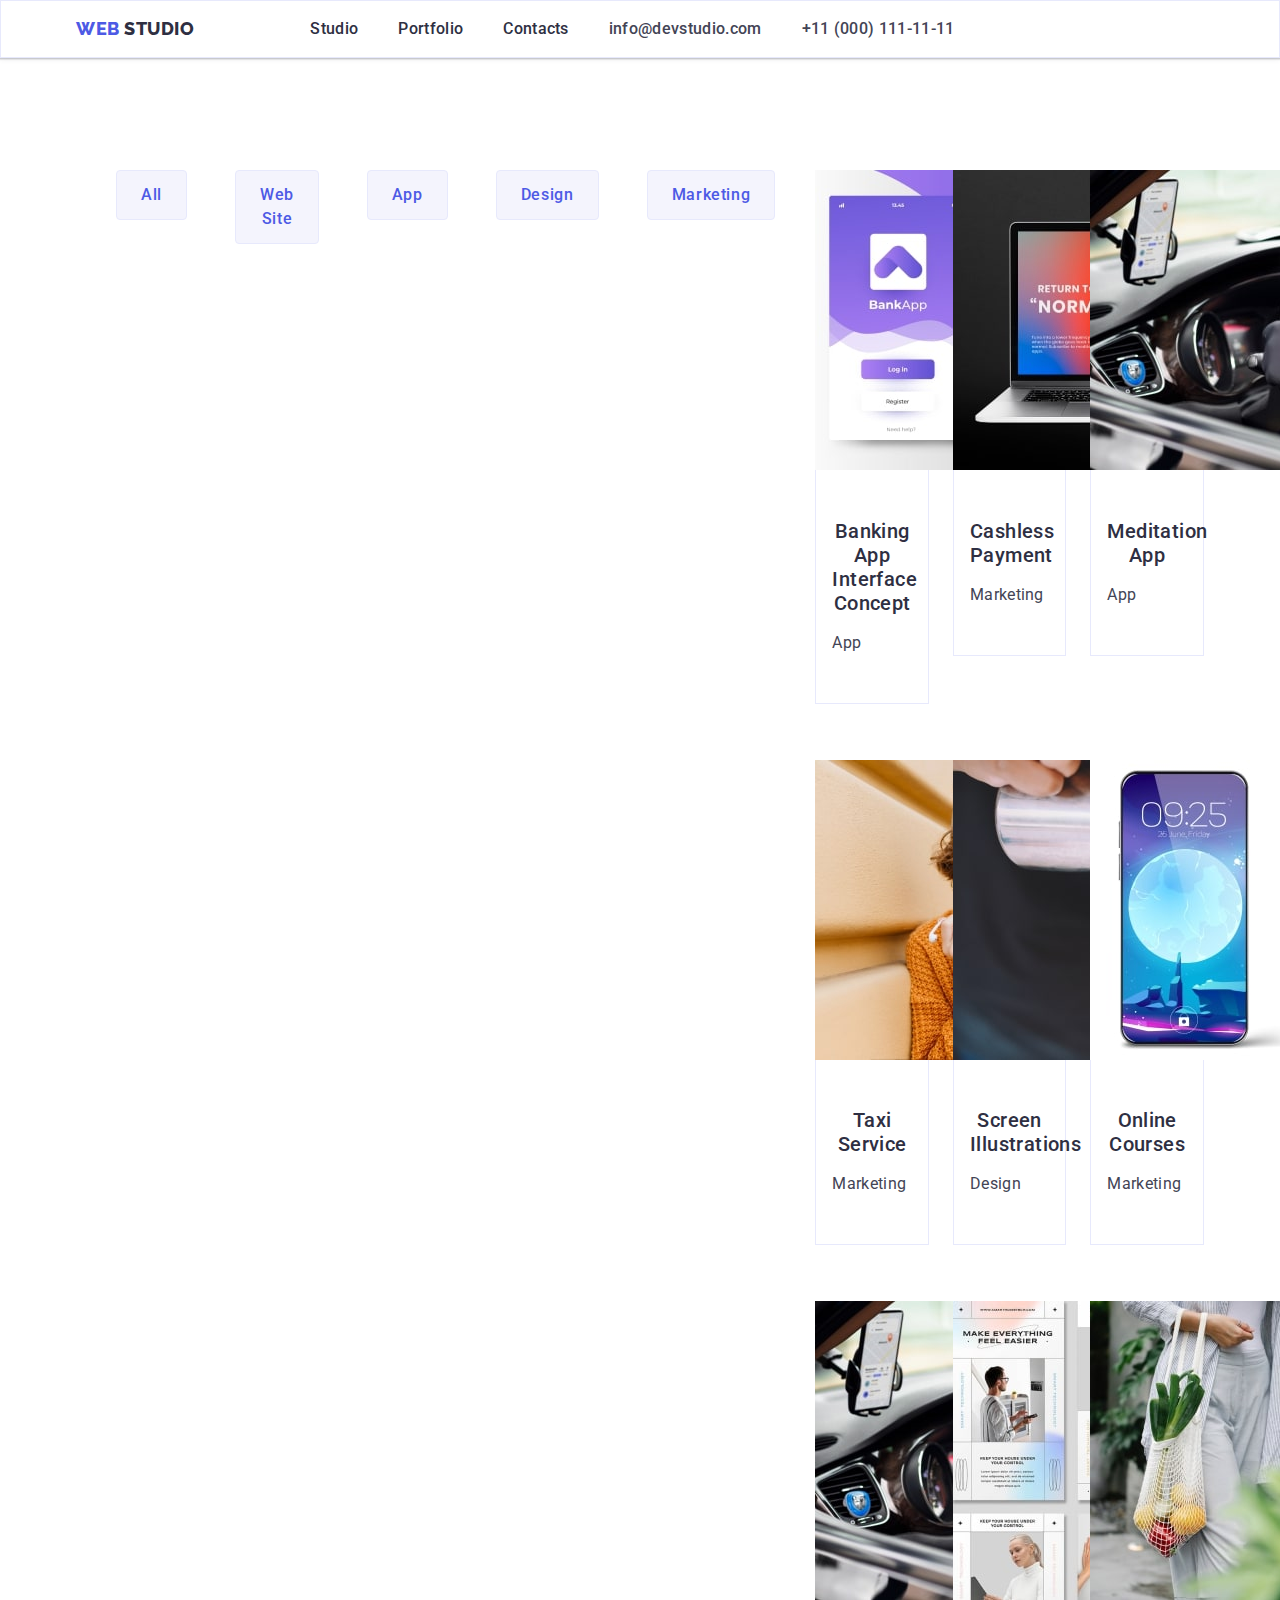
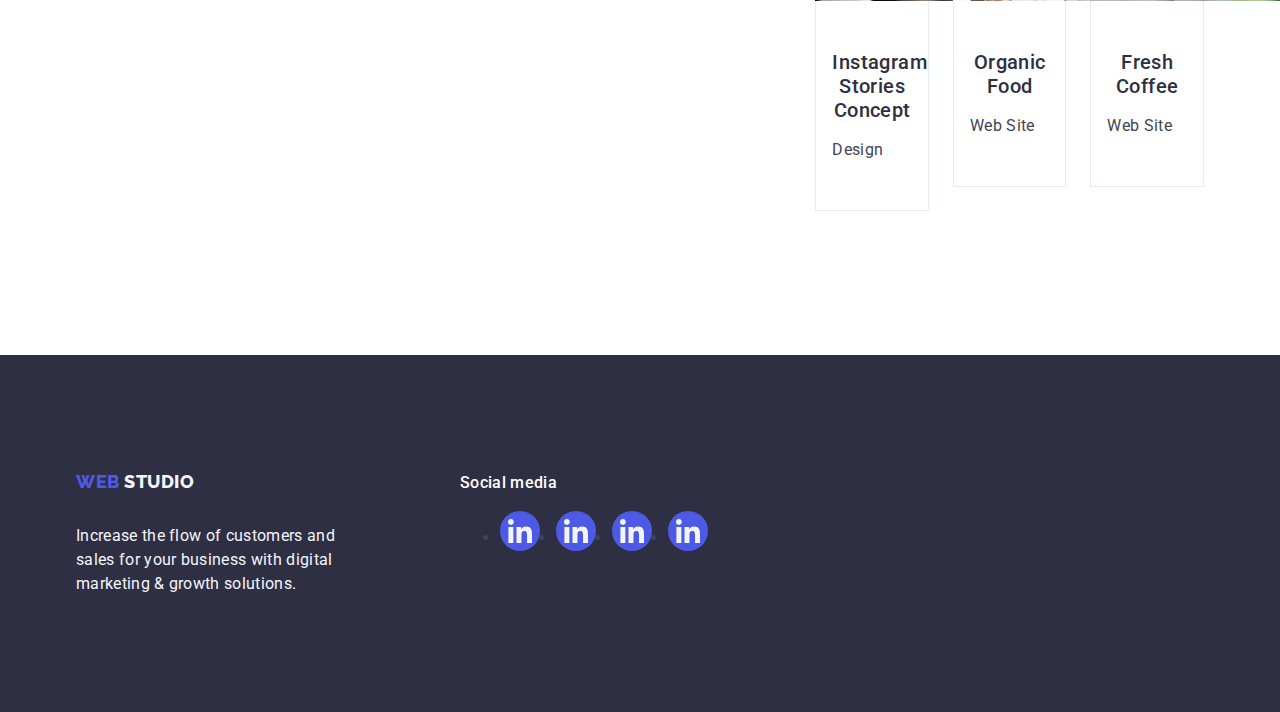
==== portfolio.html @ 8e08bfee "update" ====
<!DOCTYPE html>
<html lang="en">
<head>
    <meta charset="UTF-8">
    <meta name="viewport" content="width=device-width, initial-scale=1.0">

    <link rel="preconnect" href="https://fonts.googleapis.com">
    <link rel="preconnect" href="https://fonts.gstatic.com" crossorigin>
    <link href="https://fonts.googleapis.com/css2?family=Raleway:ital,wght@0,100..900;1,100..900&family=Roboto:ital,wght@0,100;0,300;0,400;0,500;0,700;0,900;1,100;1,300;1,400;1,500;1,700;1,900&display=swap" rel="stylesheet">
    <link
      rel="stylesheet"
      href="https://cdnjs.cloudflare.com/ajax/libs/modern-normalize/2.0.0/modern-normalize.min.css"
    />
    <link rel="stylesheet" href="./css/styles.css">
    <title>Document</title>
</head>
<body>
    <header class="header-styles">
        <div class="container">
            <nav class="nav-container">
                <a href="./index.html" class="nav-logo link logo">
                    Web
                    <span class="span-style">
                        Studio
                    </span>
                </a>
                <ul class="list nav-list">
                    <li class="nav-link-one link">
                        <a href="./index.html" class="link link-one">Studio</a>
                    </li>
                    <li class="nav-link-one link">
                        <a href="./portfolio.html" class="link link-one">Portfolio</a>
                    </li>
                    <li class="nav-link-one link">
                        <a href="" class="link link-one">Contacts</a>
                    </li>
                </ul>
            </nav>
            <address class="address">
                <ul class="list address-list">
                    <li class="nav-link-one link">
                        <a href="mailto:info@devstudio.com" class="link link-add">info@devstudio.com</a>
                    </li>
                    <li class="nav-link-one link">
                        <a href="tel:+110001111111" class="link link-add">+11 (000) 111-11-11</a>
                    </li>
                </ul>
            </address>
        </div>
    </header>
    <main>
        <section class="section-portfolio">
            <div class="container">
                <h1 hidden class="visually-hidden">Effective Solutions for Your Business</h1>
                <ul class="list section-portfolio-list">
                    <li>
                       <button type="button" class="portfolio-list-btn">All</button> 
                    </li>
                    <li>
                        <button type="button" class="portfolio-list-btn">Web Site</button> 
                     </li>
                     <li>
                        <button type="button" class="portfolio-list-btn">App</button> 
                     </li>
                     <li>
                        <button type="button" class="portfolio-list-btn">Design</button> 
                     </li>
                     <li>
                        <button type="button" class="portfolio-list-btn">Marketing</button> 
                     </li>
                </ul>
                <ul class="list section-portfolio-list-cards">
                    <li class="section-portfolio-list-card">
                        <a href="#" class="link portfolio-link-lists">
                            <img src="./images/img.jpg" alt="img-0" width="360">
                            <div class="section-portfolio-list-card-container">
                                <h2 class="heading-list-four portfolio-link-lists-headingtwo">
                                    Banking App Interface Concept
                                </h2>
                                <p class="portfolio-link-lists-p">
                                    App
                                </p>
                            </div>
                        </a>
                     </li>
                     <li class="section-portfolio-list-card">
                        <a href="#" class="link portfolio-link-lists">
                            <img src="./images/img1.jpg" alt="img-1" width="360">
                            <div class="section-portfolio-list-card-container">
                                <h2 class="heading-list-four portfolio-link-lists-headingtwo">
                                    Cashless Payment
                                </h2>
                                <p class="portfolio-link-lists-p">
                                    Marketing
                                </p>
                            </div>
                        </a>
                     </li>
                     <li class="section-portfolio-list-card">
                        <a href="#" class="link portfolio-link-lists">
                            <img src="./images/img2.jpg" alt="img-2" width="360">
                            <div class="section-portfolio-list-card-container">
                                <h2 class="heading-list-four portfolio-link-lists-headingtwo">
                                    Meditation App
                                </h2>
                                <p class="portfolio-link-lists-p">
                                    App
                                </p>
                            </div>
                        </a>
                     </li>
                     <li class="section-portfolio-list-card">
                        <a href="#" class="link portfolio-link-lists">
                            <img src="./images/img3.jpg" alt="img-3" width="360">
                            <div class="section-portfolio-list-card-container">
                                <h2 class="heading-list-four portfolio-link-lists-headingtwo">
                                    Taxi Service
                                </h2>
                                <p class="portfolio-link-lists-p">
                                    Marketing
                                </p>
                            </div>
                        </a>
                     </li>
                     <li class="section-portfolio-list-card">
                        <a href="#" class="link portfolio-link-lists">
                            <img src="./images/img4.jpg" alt="img-4" width="360">
                            <div class="section-portfolio-list-card-container">
                                <h2 class="heading-list-four portfolio-link-lists-headingtwo">
                                    Screen Illustrations
                                </h2>
                                <p class="portfolio-link-lists-p">
                                    Design
                                </p>
                            </div>
                        </a>
                     </li>
                     <li class="section-portfolio-list-card">
                        <a href="#" class="link portfolio-link-lists">
                            <img src="./images/img5.jpg" alt="img-5" width="360">
                            <div class="section-portfolio-list-card-container">
                                <h2 class="heading-list-four portfolio-link-lists-headingtwo">
                                    Online Courses
                                </h2>
                                <p class="portfolio-link-lists-p">
                                    Marketing
                                </p>
                            </div>
                        </a>
                     </li>
                     <li class="section-portfolio-list-card">
                        <a href="#" class="link portfolio-link-lists">
                            <img src="./images/img6.jpg" alt="img-6" width="360">
                            <div class="section-portfolio-list-card-container">
                                <h2 class="heading-list-four portfolio-link-lists-headingtwo">
                                    Instagram Stories Concept
                                </h2>
                                <p class="portfolio-link-lists-p">
                                    Design
                                </p>
                            </div>
                        </a>
                     </li>
                     <li class="section-portfolio-list-card">
                        <a href="#" class="link portfolio-link-lists">
                            <img src="./images/img7.jpg" alt="img-7" width="360">
                            <div class="section-portfolio-list-card-container">
                                <h2 class="heading-list-four portfolio-link-lists-headingtwo">
                                    Organic Food
                                </h2>
                                <p class="portfolio-link-lists-p">
                                    Web Site
                                </p>
                            </div>
                        </a>
                     </li>
                     <li class="section-portfolio-list-card">
                        <a href="#" class="link portfolio-link-lists">
                            <img src="./images/img8.jpg" alt="img-8" width="360">
                            <div class="section-portfolio-list-card-container">
                                <h2 class="heading-list-four portfolio-link-lists-headingtwo">
                                    Fresh Coffee
                                </h2>
                                <p class="portfolio-link-lists-p">
                                    Web Site
                                </p>
                            </div>
                        </a>
                     </li>
                </ul>
            </div>
        </section>
    </main>
    <footer class="index-footer">
        <div class="container footer-container">
            <div class="footer-text-container">
                <a href="./index.html" class="nav-logo link footer-link" id="footer-link">
                    Web
                    <span class="span-style footer-span-style">
                        Studio
                    </span>
                </a>
                <p class="footer-text">
                    Increase the flow of customers and sales for your business with digital marketing & growth solutions.
                </p>
            </div>
            <div class="footer-soc-med">
                <p class="footer-soc-med-text">Social media</p>
                <ul class="footer-soc-med-list">
                    <li class="footer-soc-med-list-item">
                        <a href="https://www.twitter.com/" class="footer-soc-med-list-item-link">
                            <svg class="footer-soc-med-icon" width="24" height="24">
                                <use href="./images/icons.svg#linkedin" />
                            </svg>
                        </a>
                    </li>
                    <li class="footer-soc-med-list-item">
                        <a href="https://www.twitter.com/" class="footer-soc-med-list-item-link">
                            <svg class="footer-soc-med-icon" width="24" height="24">
                                <use href="./images/icons.svg#linkedin" />
                            </svg>
                        </a>
                    </li>
                    <li class="footer-soc-med-list-item">
                        <a href="https://www.twitter.com/" class="footer-soc-med-list-item-link">
                            <svg class="footer-soc-med-icon" width="24" height="24">
                                <use href="./images/icons.svg#linkedin" />
                            </svg>
                        </a>
                    </li>
                    <li class="footer-soc-med-list-item">
                        <a href="https://www.twitter.com/" class="footer-soc-med-list-item-link">
                            <svg class="footer-soc-med-icon" width="24" height="24">
                                <use href="./images/icons.svg#linkedin" />
                            </svg>
                        </a>
                    </li>
                </ul>
            </div>
        </div>
    </footer>
</body>
</html>
---- css/styles.css ----
:root {
    --logo: #4d5ae5;
    --spanLogo: #2e2f42;
    --link: #2e2f42;
    --hovercolor: #404bbf;
    --addressLink: #434455;
    --sectionColor: #2e2f42;
    --footerText: #F4F4FD;
    --portfolioListBtn: #4d5ae5;
    --sectionFiveLink: #8e8f99;
    --socmedfooter: #FFFFFF;
}

body {
    font-family: "Roboto", sans-serif;
    color: #434455;
    background-color: #FFFFFF;
}
img {
    display: block;
    /* Other styling properties for images, if needed */
  }

.header-styles {
    box-shadow: 0px 2px 1px rgba(46, 47, 66, 0.08), 0px 1px 1px rgba(46, 47, 66, 0.16), 0px 1px 6px rgba(46, 47, 66, 0.08);
}
.nav-logo {
    font-family: 'Raleway', sans-serif;
    font-size: 18px;
    font-weight: 800;
    line-height: 1.17;
    letter-spacing: .03em;
    text-transform: uppercase;
    color: var(--logo);
    text-decoration: none;
}

.logo {
    margin-right: 76px;
}

link {
    text-decoration: none;
    
}

.span-style {
    color: var(--spanLogo);
}


.list {
    list-style: none;
    
}

.nav-list {
    display: flex;
    gap: 40px;
}

.nav-link-one {
    font-family: 'Roboto', sans-serif;
    font-size: 16px;
    font-weight: 500;
    line-height: 1.5;
    letter-spacing: .02em;
    color: var(--spanLogo);
    text-decoration: none;

}

.link-one {
    text-decoration: none;
    color: var(--spanLogo);
    padding: 24px 0;
}

.link-one:hover {
    color: var(--hovercolor);
}

.link-one:focus {
    color: var(--hovercolor);
}

.link-add {
    text-decoration: none;
    color: var(--addressLink);
}

.link-add:hover {
    color: var(--hovercolor);
}

.link-add:focus {
    color: var(--hovercolor);
}

.address {
    font-style: normal;

}
.address-list {
    display: flex;
    gap: 40px;
}

.section-one {
    background-color: var(--sectionColor);
    padding: 188px 0;
    background-image: linear-gradient(rgba(46, 47, 66, 0.7), rgba(46, 47, 66, 0.7)), url(../images/people-office.jpg);
    max-width: 1440px;
    background-repeat: no-repeat;
    background-position: center;
    background-size: cover;
}

.section-header {
    font-size:56px;
    line-height: 1.07;
    text-align: center;
    letter-spacing: .02em;
    color: #FFFFFF;
    max-width: 496px;
}

.header-btn {
    background-color: #4D5AE5 ;
    font-family: "Roboto", sans-serif;
    font-weight: 500;
    font-size: 16px;
    line-height: 1.5;
    letter-spacing: 0.04em;
    color: #FFFFFF;
    cursor: pointer;
    min-width: 169px;
    height: 56px;
    border: none;
    border-radius: 4px;
}

.header-btn:hover {
    background-color: var(--hovercolor);
}
.header-btn:focus {
    background-color: var(--hovercolor);
}

.section-two {
    padding: 120px 0;
}

.list-item-images {
    display: flex;
    align-items: center;
    justify-content: center;
    height: 112px;
    border-radius: 4px;
    background-color: #f4f4fd;
    margin-bottom: 8px;
}

.visually-hidden {
    position: absolute;
    width: 1px;
    height: 1px;
    margin: -1px;
    border: 0;
    padding: 0;
    white-space: nowrap;
    clip-path: inset(100%);
    clip: rect(0 0 0 0);
    overflow: hidden;
  }

.heading-list {
    font-weight: 500;
    font-size: 20px;
    line-height: 1.2;
    letter-spacing: .02em;
    color: var(--sectionColor);
    margin-bottom: 8px;
}

.section-two-list {
    display: flex;
    gap: 24px;
    justify-content: center;
}

.list-item {
    width: calc((100% - 72px) / 4);
    appearance: margin-right 24px;
}

.list-item:last-child {
    margin-right: 0;
}

.p-list-item {
    line-height: 1.5;
    letter-spacing: .02em;
}

.section-three {
    padding-bottom: 120px;
}

.section-header-three {
    font-size: 36px;
    line-height: 1.11;
    text-align: center;
    letter-spacing: .02em;
    color: var(--sectionColor);
    text-transform: capitalize  ;
    margin-bottom: 72px;
}

.section-three-list {
    display:flex;
    gap: 24px;
}

.section-three-list-item {
    margin-right: 24px;
    flex-basis: calc((100% - 3 * 16px) / 3);
}

.section-three-list-item:last-child {
    margin-right: 0;
}

.section-four {
    background-color: #F4F4FD;
    padding: 120px 0;
}

.section-header-four {
    font-size: 36px;
    line-height: 1.11;
    text-align: center;
    letter-spacing: .02em;
    text-transform: capitalize  ;
    color: var(--sectionColor);
    margin-bottom: 72px;
}

.section-four-list {
    display:flex;
    gap: 24px;
}

.section-four-list-item {

    background-color: #FFFFFF;
    flex-basis: calc((100% - 72px) / 4);
    border-radius: 0px 0px 4px 4px;
    box-shadow: 0px 1px 6px rgba(46, 47, 66, 0.08), 0px 1px 1px rgba(46, 47, 66, 0.16), 0px 2px 1px rgba(46, 47, 66, 0.08);

}

.card-container {
    padding: 32px 0;
}

.card-soc-med-list {
    display: flex;
    justify-content: center;
    gap: 24px;
}

.card-soc-med-item {
    width: 40px;
    height: 40px;
}

.card-soc-med-link {
    width: 100%;
    height: 100%;
    background-color: #4d5ae5;
    border-radius: 50%;
    display: flex;
    align-items: center;
    justify-content: center;
}

.card-soc-med-link:hover {
    background-color: #404bbf;
}

.card-soc-med-link:focus {
    background-color: #404bbf;
}

.soc-med-icon {
    fill: var(--footerText);
}

.heading-list-four {
    font-weight: 500;
    font-size: 20px;
    line-height: 1.2;
    letter-spacing: .02em;
    color: var(--sectionColor);
    text-align: center;
    margin-bottom: 8px;
}

.p-list-item-four {
    font-size: 16px;
    line-height: 1.5;
    letter-spacing: .02em;
    text-align: center;
}

.section-five {
    padding-top: 120px;
    padding-bottom: 120px;
}

.section-five-heading {
    font-size: 36px;
    line-height: 1.11;
    color: #2e2f42;
    margin-bottom: 72px;
}

.section-five-list {
    display: flex;
    gap: 24px;
}

.section-five-list-item {
    width: calc((100% - 120px) / 6);
    height: 88px;
}

.section-five-link {
    height: 100%;
    width: 100%;
    border: 1px solid #8e8f99;
    border-radius: 4px;
    display: flex;
    align-items: center;
    justify-content: center;
    color: var(--sectionFiveLink);
}

.section-five-link:hover {
    color: #404bbf;
    border-color: #404bbf;
}

.section-five-link:focus {
    color: #404bbf;
    border-color: #404bbf;
}

.customer-icon {
    fill: currentColor;
}

.index-footer {
    background-color: var(--sectionColor);
    padding: 100px 0;
}

.footer-container {
    align-items: baseline;
}

.footer-text-container {
    margin-right: 120px;
}
.footer-soc-med-text {
    font-weight: 500;
    font-size: 16px;
    line-height: 1.5;
    letter-spacing: 0.02em;
    color: var(--socmedfooter);
    margin-bottom: 16px;
}

.footer-soc-med-list {
    display: flex;
    gap: 16px;
}

.footer-soc-med-list-item {
    height: 40px;
    width: 40px;
}

.footer-soc-med-list-item-link {
    height: 100%;
    width: 100%;
    background-color: var(--portfolioListBtn);
    border-radius: 50%;
    display: flex;
    align-items: center;
    justify-content: center;
}

.footer-soc-med-list-item-link:hover {
    background-color: #31d0aa;
}

.footer-soc-med-list-item-link:focus {
    background-color: #31d0aa;
}

.footer-soc-med-icon {
    fill: var(--footerText);
}

.footer-link {
    display: inline-block !important;
    margin-bottom: 16px;
}
#footer-link {
    display: inline-block;
    margin-bottom: 16px;
}
.footer-text {
    color: var(--footerText);
    line-height: 1.5;
    letter-spacing: .02em;
    max-width: 264px;
}

.footer-span-style {
    color: var(--footerText);
}

/* portfolio */

.section-portfolio {
    padding-top:96px;
    padding-bottom:120px;
}

.section-portfolio-list {
    display: flex;
    justify-content: center;
    gap:24px;
    margin-bottom: 72px;
}
.section-portfolio-list > li {
    margin-right: 24px;
}

.section-portfolio-list > li:last-child {
    margin-right: 0;
}

.section-portfolio-list-card {
    width: calc((100% - 48px) / 3);
}

.section-portfolio-list-card-container {
    padding: 32px 16px;
    border: 1px solid #e7e9fc;
    border-top: none;
    margin-bottom: 8px;
}

.portfolio-list-btn {
    font-family: "Roboto", sans-serif;
    font-weight: 500;
    font-size: 16px;
    line-height: 1.5;
    letter-spacing: .04em;
    color: var(--portfolioListBtn);
    cursor: pointer;
    background-color: var(--footerText);
    padding: 12px 24px;
    border: 1px solid #e7e9fc;
    border-radius: 4px;
}

.portfolio-list-btn:hover {
    color: #FFFFFF;
    border: 1px solid transparent;
    background-color: var(--hovercolor);
    box-shadow: 0px 3px 1px rgba(0, 0, 0, 0.1), 0px 2px 1px rgba(0, 0, 0, 0.08), 0px 2px 2px rgba(0, 0, 0, 0.12);
}

.portfolio-list-btn:focus {
    color: #FFFFFF;
    border: 1px solid transparent;
    background-color: var(--hovercolor);
    box-shadow: 0px 3px 1px rgba(0, 0, 0, 0.1), 0px 2px 1px rgba(0, 0, 0, 0.08), 0px 2px 2px rgba(0, 0, 0, 0.12);
}

.section-portfolio-list-cards {
    display: flex;
    flex-wrap: wrap;
    gap: 24px;
    row-gap: 48px;
}


.portfolio-link-lists {
    text-decoration: none;
    display: block;
}

.portfolio-link-lists:hover {
    box-shadow: 0px 1px 6px rgba(46, 47, 66, 0.08), 0px 1px 1px rgba(46, 47, 66, 0.16), 0px 2px 1px rgba(46, 47, 66, 0.08);
}

.portfolio-link-lists:focus {
    box-shadow: 0px 1px 6px rgba(46, 47, 66, 0.08), 0px 1px 1px rgba(46, 47, 66, 0.16), 0px 2px 1px rgba(46, 47, 66, 0.08);
}

.portfolio-link-lists-headingtwo {
    font-weight: 500;
    font-size: 20px;
    line-height: 1.2;
    letter-spacing: .02em;
    color: var(--sectionColor);
}

.portfolio-link-lists-p {
    font-size: 16px;
    line-height: 1.5;
    letter-spacing: .02em;
    color: var(--addressLink);
}

/* hw3 */

.header-styles {
    border: 1px solid #e7e9fc;

}

.container {
    display: flex;
    width: 1158px;
    margin: 0 auto;
    padding: 0 15px;
}

.nav-container {
    display: flex;
    align-items: center;
}
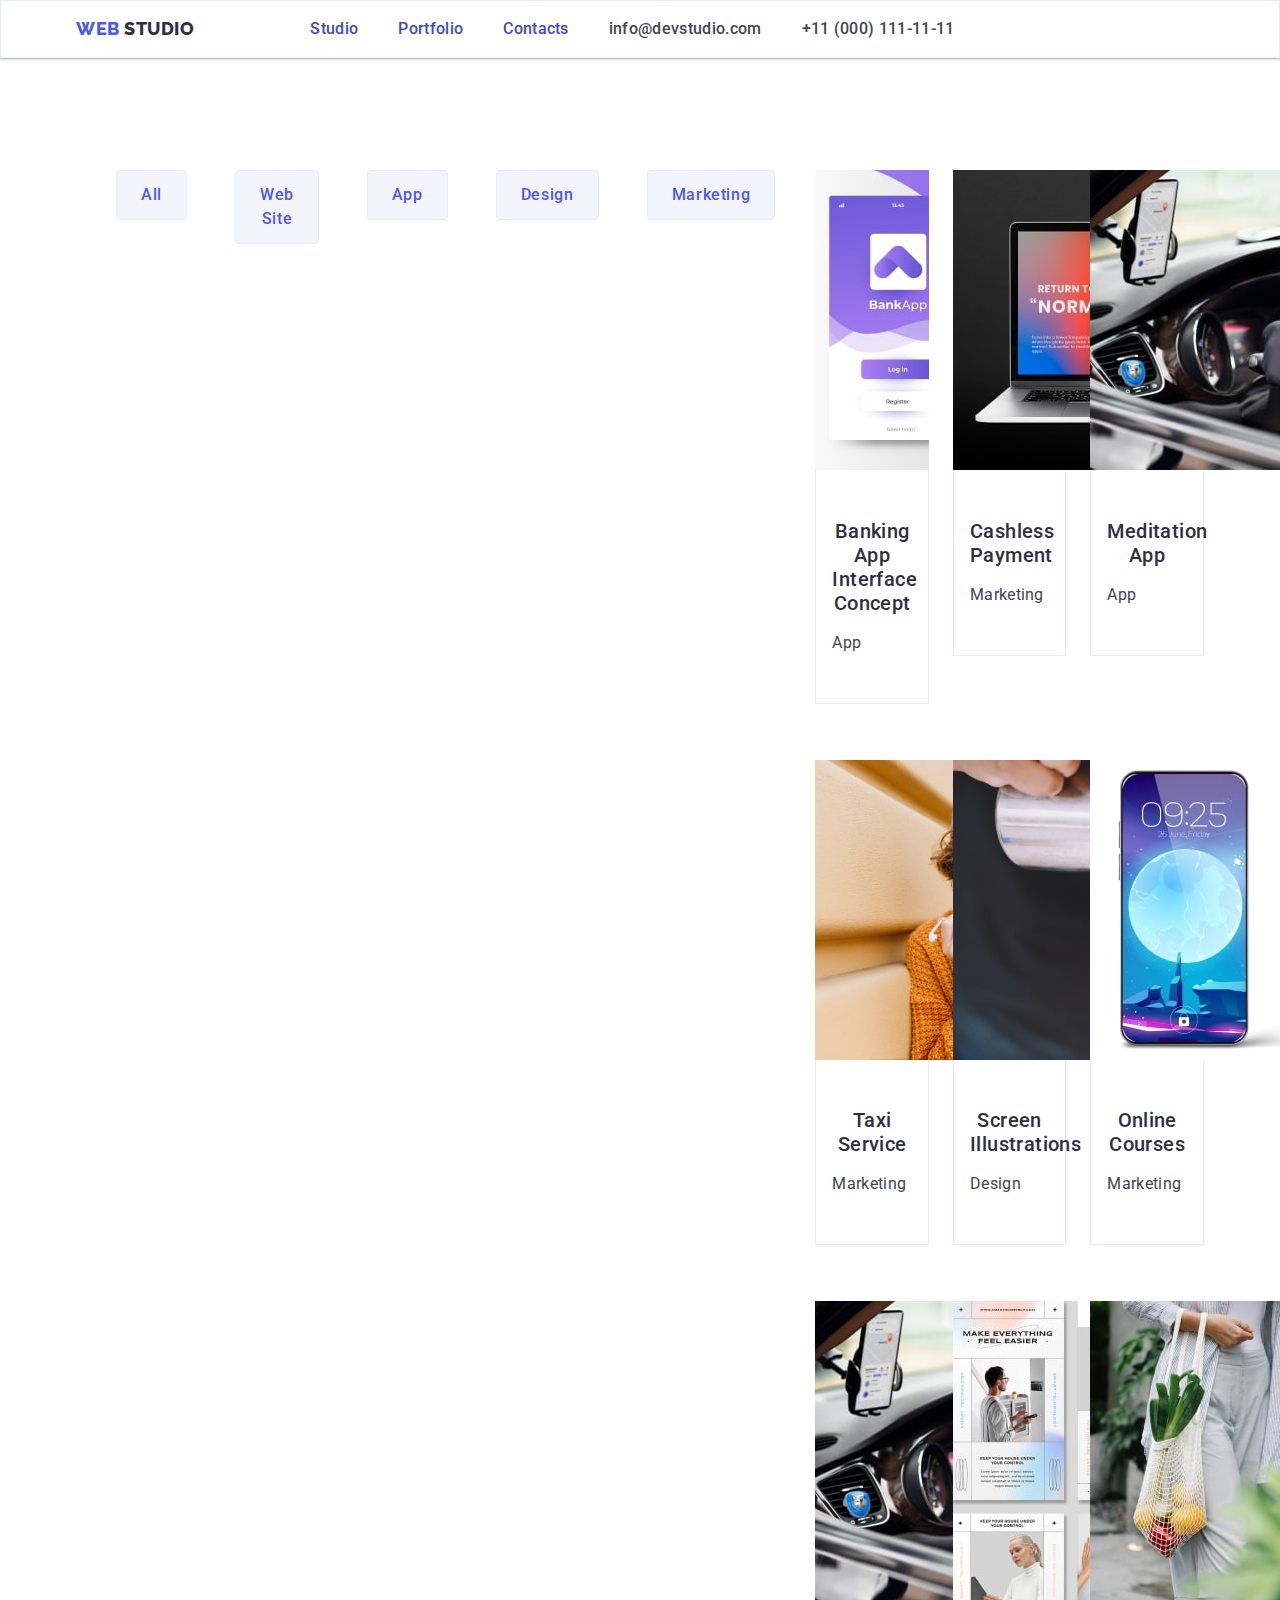
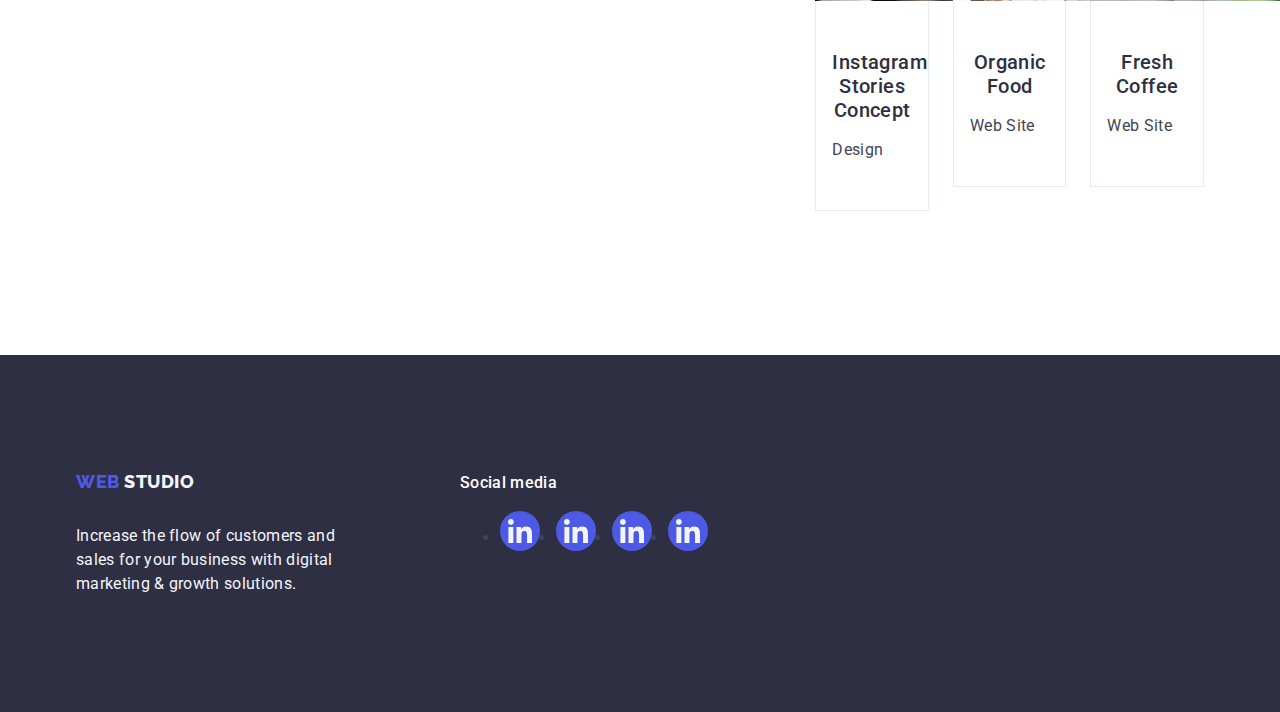
==== commit de73e588: "update" ====
--- a/portfolio.html
+++ b/portfolio.html
@@ -72,7 +72,9 @@
                 <ul class="list section-portfolio-list-cards">
                     <li class="section-portfolio-list-card">
                         <a href="#" class="link portfolio-link-lists">
-                            <img src="./images/img.jpg" alt="img-0" width="360">
+                            <div class="portfolio-link-img-container">
+                                <img src="./images/img.jpg" alt="img-0" width="360">
+                            </div>
                             <div class="section-portfolio-list-card-container">
                                 <h2 class="heading-list-four portfolio-link-lists-headingtwo">
                                     Banking App Interface Concept
--- a/css/styles.css
+++ b/css/styles.css
@@ -66,14 +66,27 @@
     line-height: 1.5;
     letter-spacing: .02em;
     color: var(--spanLogo);
-    text-decoration: none;
-
 }
 
 .link-one {
     text-decoration: none;
     color: var(--spanLogo);
     padding: 24px 0;
+    text-decoration: none;
+    position: relative;
+    color: #404bbf;
+    transition: color 250ms cubic-bezier(0.4, 0, 0.2, 1);
+}
+
+.link-one::after{
+    content: '';
+    position: absolute;
+    left: 0;
+    bottom:-1px;
+    height: 4px;
+    background-color: #404bbf;
+    border-radius: 2px;
+
 }
 
 .link-one:hover {
@@ -87,6 +100,7 @@
 .link-add {
     text-decoration: none;
     color: var(--addressLink);
+    transition: color 250ms cubic-bezier(0.4, 0, 0.2, 1);
 }
 
 .link-add:hover {
@@ -138,6 +152,8 @@
     height: 56px;
     border: none;
     border-radius: 4px;
+    transition: background-color 250ms cubic-bezier(0.4, 0, 0.2, 1);
+
 }
 
 .header-btn:hover {
@@ -150,6 +166,7 @@
 .section-two {
     padding: 120px 0;
 }
+
 
 .list-item-images {
     display: flex;
@@ -283,6 +300,7 @@
     display: flex;
     align-items: center;
     justify-content: center;
+    transition: background-color 250ms cubic-bezier(0.4, 0, 0.2, 1);
 }
 
 .card-soc-med-link:hover {
@@ -345,6 +363,7 @@
     align-items: center;
     justify-content: center;
     color: var(--sectionFiveLink);
+    transition: border-color 250ms cubic-bezier(0.4, 0, 0.2, 1), color 250ms cubic-bezier(0.4, 0, 0.2, 1);
 }
 
 .section-five-link:hover {
@@ -400,6 +419,7 @@
     display: flex;
     align-items: center;
     justify-content: center;
+    transition: background-color 250ms cubic-bezier(0.4, 0, 0.2, 1);
 }
 
 .footer-soc-med-list-item-link:hover {
@@ -432,6 +452,76 @@
 .footer-span-style {
     color: var(--footerText);
 }
+
+.modal-container {
+    position: fixed;
+    top:0;
+    left: 0;
+    height: 100%;
+    width: 100%;
+    background-color: rgba(46, 47, 66, 0.4);
+    transition: opacity 250ms cubic-bezier(0.4, 0, 0.2, 1), visibility 250ms cubic-bezier(0.4, 0, 0.2, 1);
+}
+
+.is-hidden {
+    opacity: 0;
+    visibility: hidden;
+    pointer-events: none;
+}
+
+.modal {
+    position: absolute;
+    top: 50%;
+    left: 50%;
+    transform: translate(-50%, -50%) scale(1);
+    min-height: 584px;
+    background: #fcfcfc;
+    box-shadow: 0px 1px 1px rgba(0, 0, 0, 0.14), 0px 1px 3px rgba(0, 0, 0, 0.12), 0px 2px 1px rgba(0, 0, 0, 0.2);
+    border-radius: 4px;
+    transition: transform 250ms cubic-bezier(0.4, 0, 0.2, 1);
+    width: 40px;
+}
+.modal-button {
+    position: absolute;
+    top: 24px;
+    right: 24px;
+    width: 24px;
+    height: 24px;
+    border-radius: 50%;
+    display: flex;
+    align-items: center;
+    justify-content: center;
+    background-color: #e7e9fc;
+    border: 1px solid rgba(0, 0, 0, 0.1);
+    padding: 0;
+    cursor: pointer;
+    transition: background-color 250ms cubic-bezier(0.4, 0, 0.2, 1), border 250ms cubic-bezier(0.4, 0, 0.2, 1);
+}
+
+.modal-button:hover{
+    background-color: #404bbf;
+    border: none;
+    fill: #ffffff;
+}
+
+.modal-button:focus{
+    background-color: #404bbf;
+    border: none;
+    fill: #ffffff;
+}
+
+.modal-icon {
+    transition: fill 250ms cubic-bezier(0.4, 0, 0.2, 1);
+}
+
+.modal-icon-close:hover {
+    fill: #ffffff;
+}
+
+.modal-icon-close:focus {
+    fill: #ffffff;
+}
+
 
 /* portfolio */
 
@@ -477,6 +567,7 @@
     padding: 12px 24px;
     border: 1px solid #e7e9fc;
     border-radius: 4px;
+    transition: color 250ms cubic-bezier(0.4, 0, 0.2, 1), background-color 250ms cubic-bezier(0.4, 0, 0.2, 1), border-color 250ms cubic-bezier(0.4, 0, 0.2, 1), box-shadow 250ms cubic-bezier(0.4, 0, 0.2, 1);
 }
 
 .portfolio-list-btn:hover {
@@ -504,14 +595,17 @@
 .portfolio-link-lists {
     text-decoration: none;
     display: block;
+    transition: box-shadow 250ms cubic-bezier(0.4, 0, 0.2, 1);
 }
 
 .portfolio-link-lists:hover {
     box-shadow: 0px 1px 6px rgba(46, 47, 66, 0.08), 0px 1px 1px rgba(46, 47, 66, 0.16), 0px 2px 1px rgba(46, 47, 66, 0.08);
+    transform: translateY(0%);
 }
 
 .portfolio-link-lists:focus {
     box-shadow: 0px 1px 6px rgba(46, 47, 66, 0.08), 0px 1px 1px rgba(46, 47, 66, 0.16), 0px 2px 1px rgba(46, 47, 66, 0.08);
+    transform: translateY(0%);
 }
 
 .portfolio-link-lists-headingtwo {
@@ -529,6 +623,11 @@
     color: var(--addressLink);
 }
 
+.portfolio-link-img-container {
+    position: relative;
+    overflow: hidden;
+}
+
 /* hw3 */
 
 .header-styles {
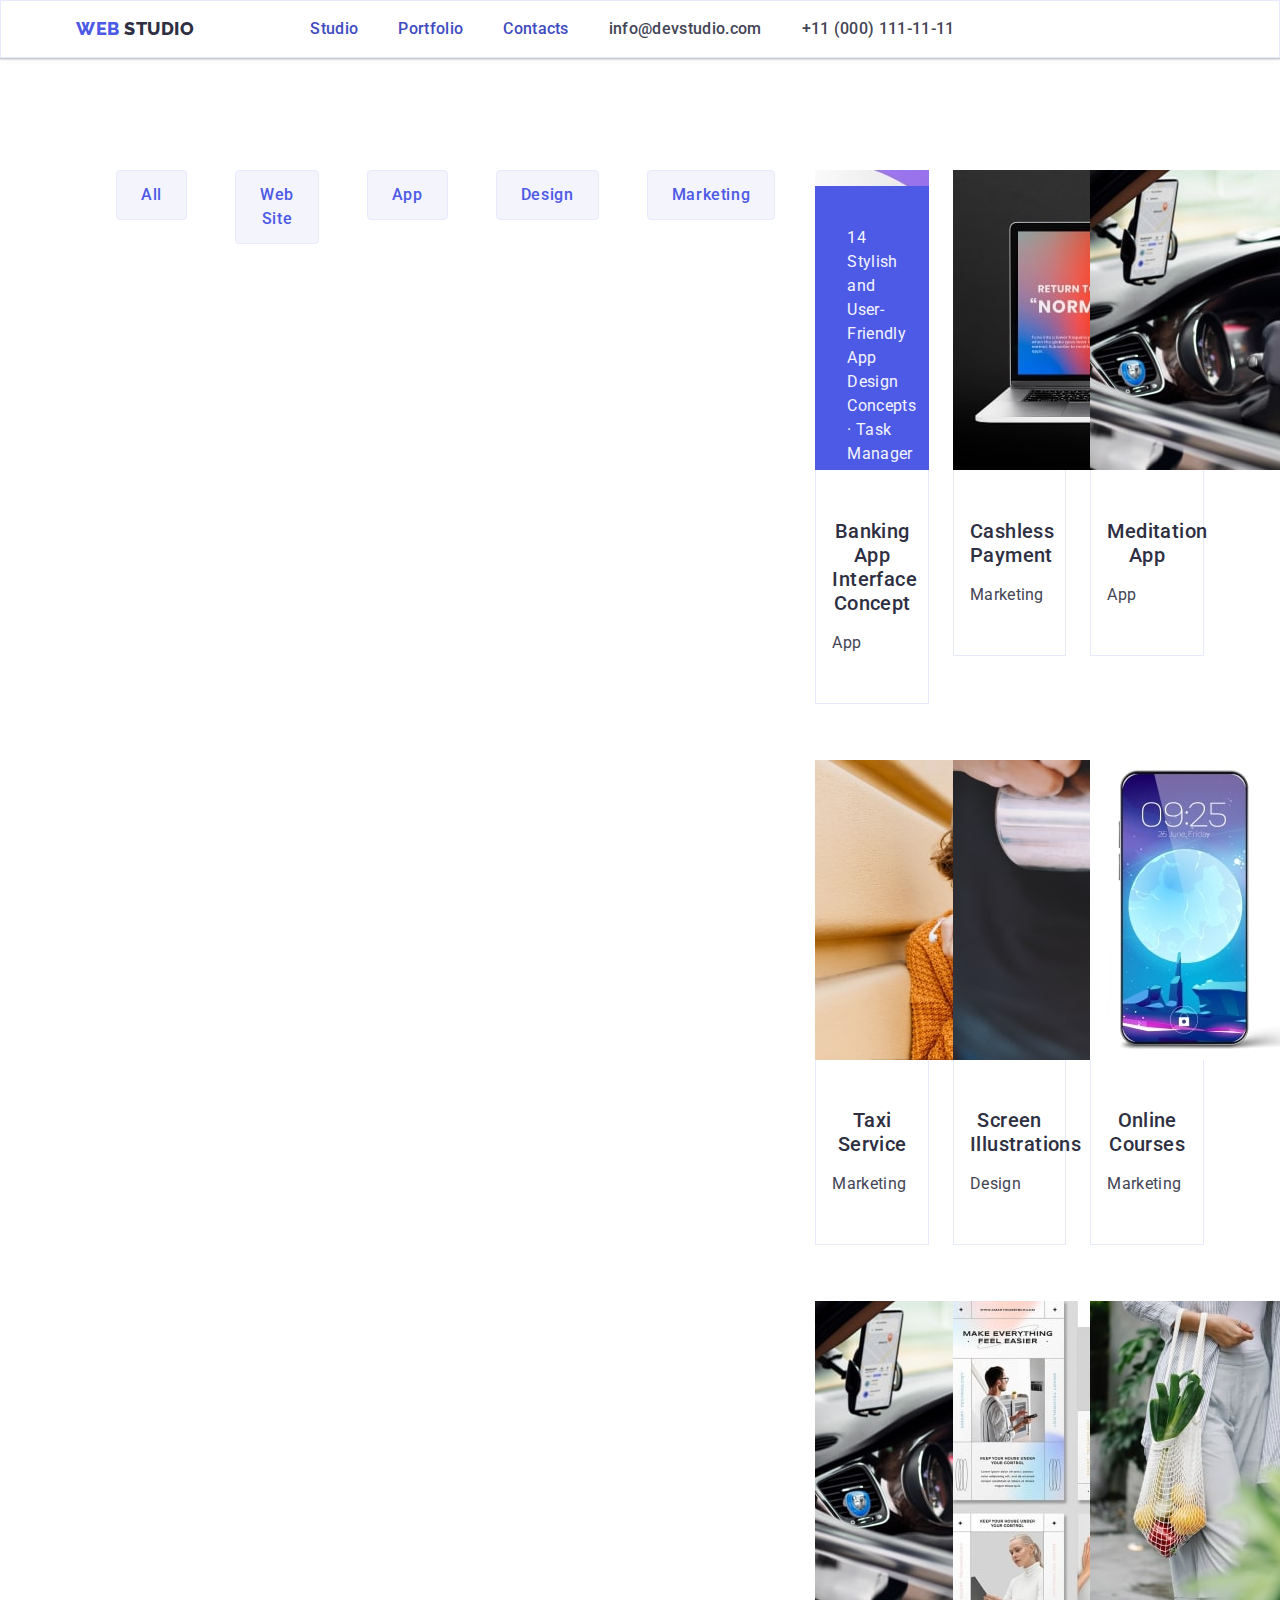
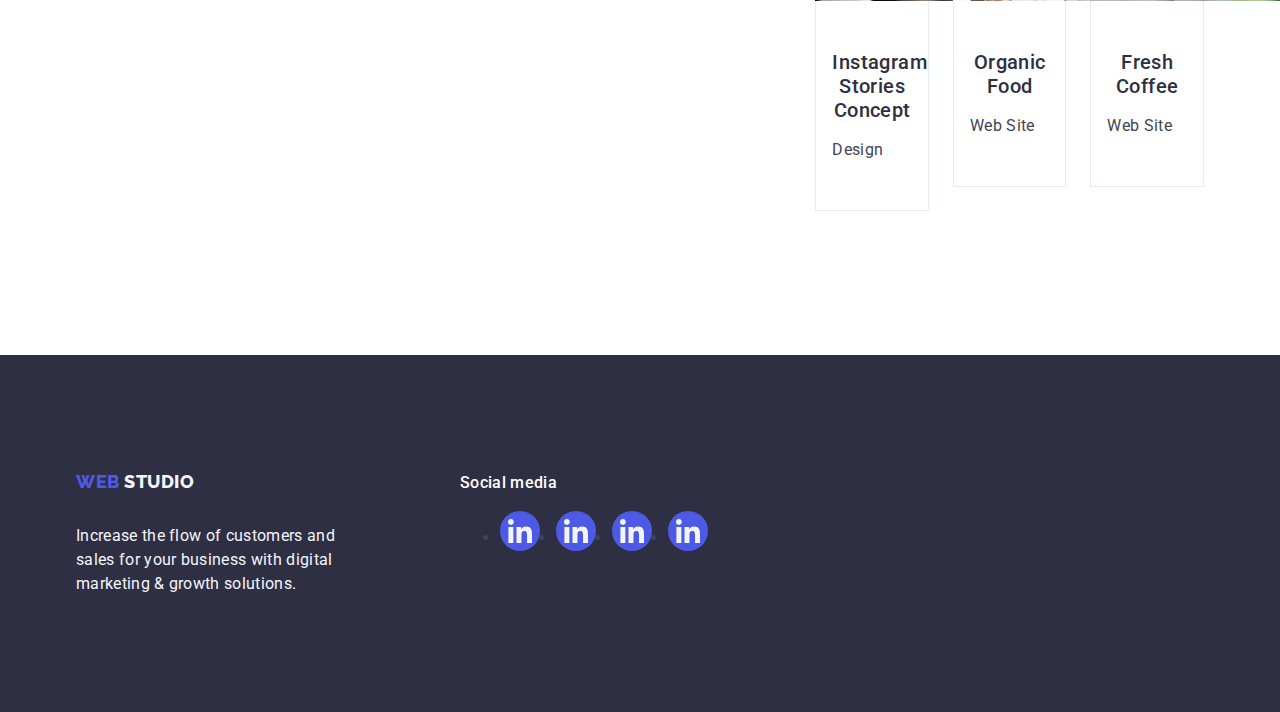
==== commit a7e644cb: "update" ====
--- a/portfolio.html
+++ b/portfolio.html
@@ -74,6 +74,9 @@
                         <a href="#" class="link portfolio-link-lists">
                             <div class="portfolio-link-img-container">
                                 <img src="./images/img.jpg" alt="img-0" width="360">
+                                <p class="portfolio-link-img-container-p">
+                                    14 Stylish and User-Friendly App Design Concepts · Task Manager App · Calorie Tracker App · Exotic Fruit Ecommerce App · Cloud Storage App
+                                </p>
                             </div>
                             <div class="section-portfolio-list-card-container">
                                 <h2 class="heading-list-four portfolio-link-lists-headingtwo">
--- a/css/styles.css
+++ b/css/styles.css
@@ -623,11 +623,34 @@
     color: var(--addressLink);
 }
 
+.portfolio-link-lists-p:hover {
+    transform: translateY(0%);
+}
+
+.portfolio-link-lists-p:focus {
+    transform: translateY(0%);
+}
+
 .portfolio-link-img-container {
     position: relative;
     overflow: hidden;
 }
 
+.portfolio-link-img-container-p {
+    position: absolute;
+    top: 0;
+    font-size: 16px;
+    line-height: 1.5;
+    letter-spacing: 0.02em;
+    color: var(--footerText);
+    padding: 40px 32px;
+    background-color: #4D5AE5;
+    height: 100%;
+    width: 100%;
+    transform: translateY(0%);
+    transition: transform 250ms cubic-bezier(0.4, 0, 0.2, 1);
+}
+
 /* hw3 */
 
 .header-styles {
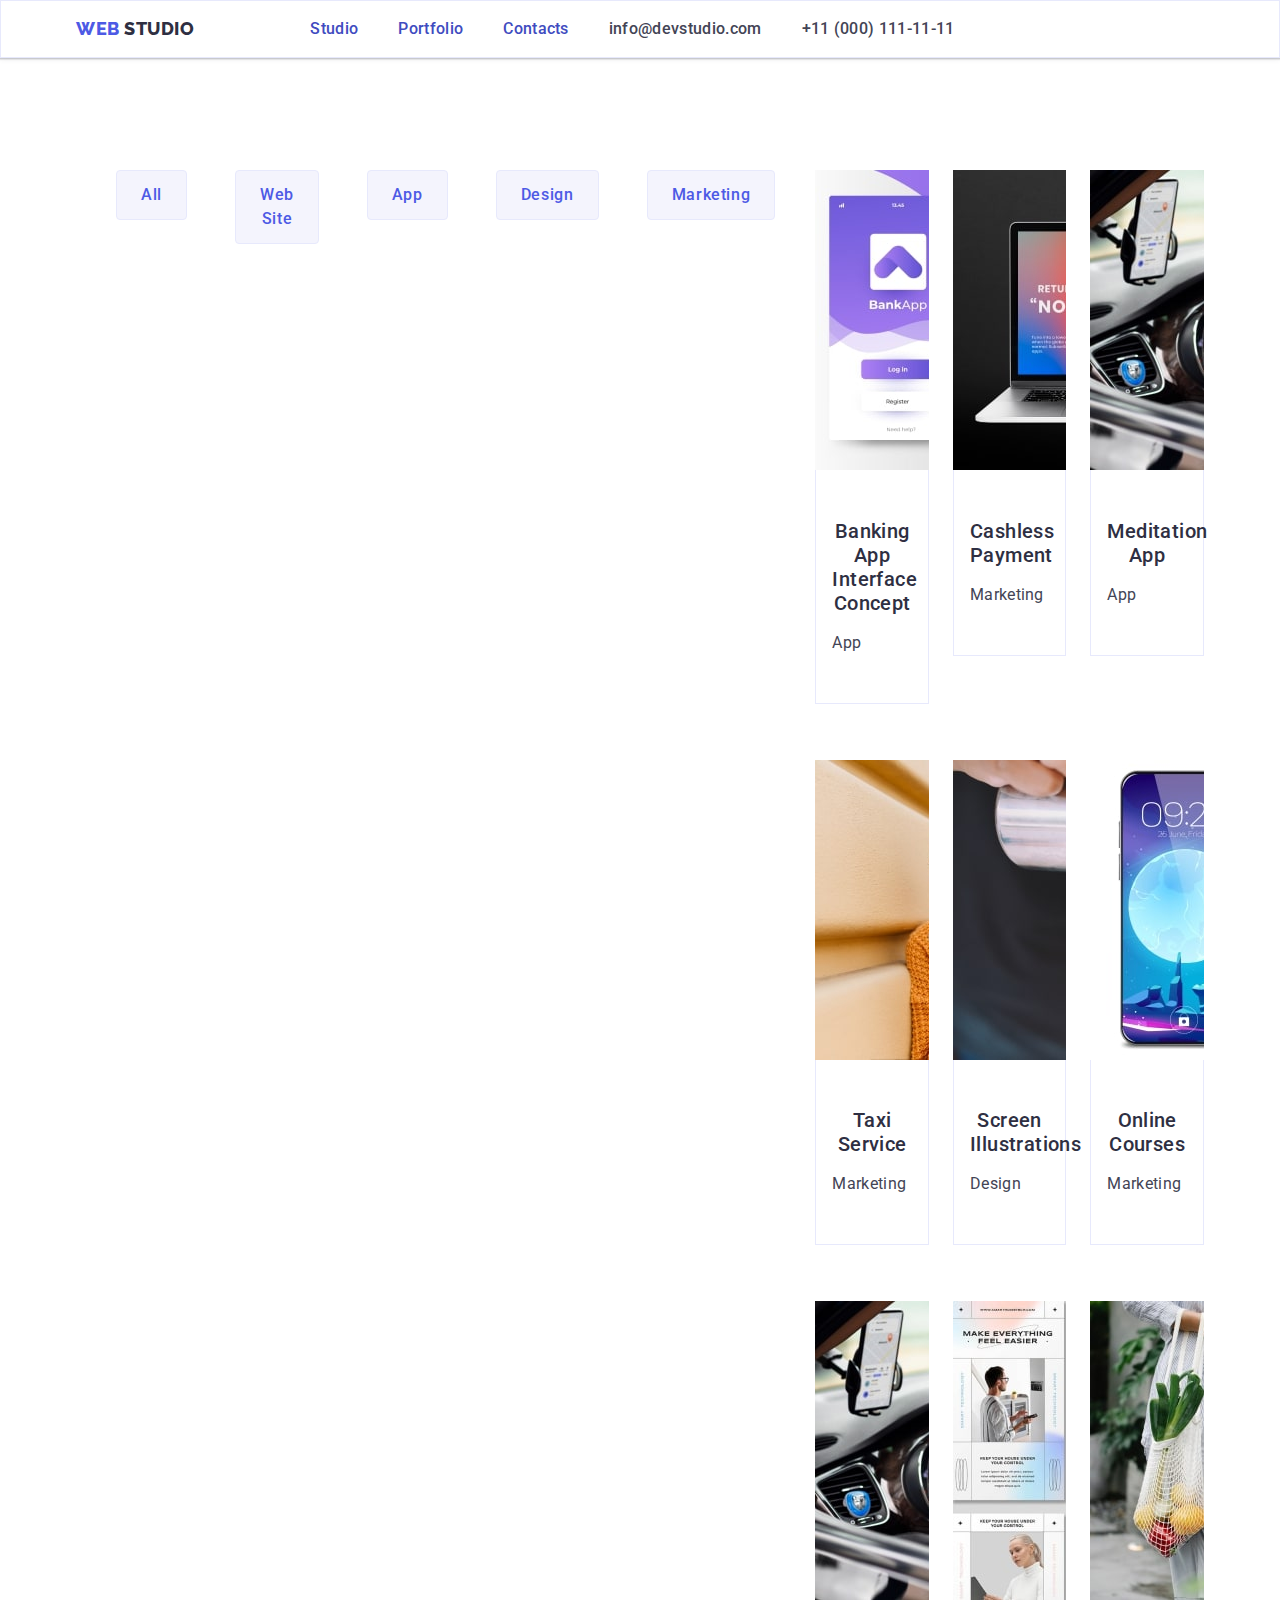
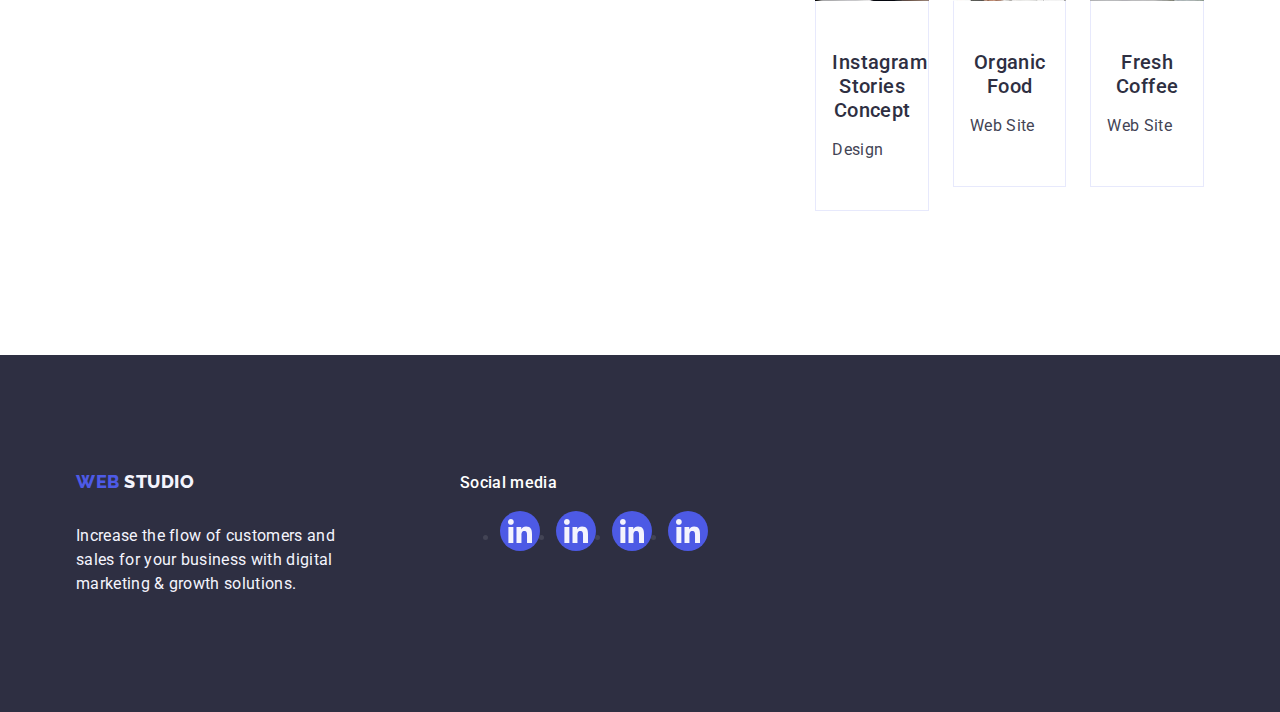
==== commit 42299a45: "update" ====
--- a/portfolio.html
+++ b/portfolio.html
@@ -90,7 +90,12 @@
                      </li>
                      <li class="section-portfolio-list-card">
                         <a href="#" class="link portfolio-link-lists">
-                            <img src="./images/img1.jpg" alt="img-1" width="360">
+                            <div class="portfolio-link-img-container">
+                                <img src="./images/img1.jpg" alt="img-1" width="360">
+                                <p class="portfolio-link-img-container-p">
+                                    14 Stylish and User-Friendly App Design Concepts · Task Manager App · Calorie Tracker App · Exotic Fruit Ecommerce App · Cloud Storage App
+                                </p>
+                            </div>
                             <div class="section-portfolio-list-card-container">
                                 <h2 class="heading-list-four portfolio-link-lists-headingtwo">
                                     Cashless Payment
@@ -103,7 +108,12 @@
                      </li>
                      <li class="section-portfolio-list-card">
                         <a href="#" class="link portfolio-link-lists">
-                            <img src="./images/img2.jpg" alt="img-2" width="360">
+                            <div class="portfolio-link-img-container">
+                                <img src="./images/img2.jpg" alt="img-2" width="360">
+                                <p class="portfolio-link-img-container-p">
+                                    14 Stylish and User-Friendly App Design Concepts · Task Manager App · Calorie Tracker App · Exotic Fruit Ecommerce App · Cloud Storage App
+                                </p>
+                            </div>
                             <div class="section-portfolio-list-card-container">
                                 <h2 class="heading-list-four portfolio-link-lists-headingtwo">
                                     Meditation App
@@ -116,7 +126,12 @@
                      </li>
                      <li class="section-portfolio-list-card">
                         <a href="#" class="link portfolio-link-lists">
-                            <img src="./images/img3.jpg" alt="img-3" width="360">
+                            <div class="portfolio-link-img-container">
+                                <img src="./images/img3.jpg" alt="img-3" width="360">
+                                <p class="portfolio-link-img-container-p">
+                                    14 Stylish and User-Friendly App Design Concepts · Task Manager App · Calorie Tracker App · Exotic Fruit Ecommerce App · Cloud Storage App
+                                </p>
+                            </div>
                             <div class="section-portfolio-list-card-container">
                                 <h2 class="heading-list-four portfolio-link-lists-headingtwo">
                                     Taxi Service
@@ -129,7 +144,12 @@
                      </li>
                      <li class="section-portfolio-list-card">
                         <a href="#" class="link portfolio-link-lists">
-                            <img src="./images/img4.jpg" alt="img-4" width="360">
+                            <div class="portfolio-link-img-container">
+                                <img src="./images/img4.jpg" alt="img-4" width="360">
+                                <p class="portfolio-link-img-container-p">
+                                    14 Stylish and User-Friendly App Design Concepts · Task Manager App · Calorie Tracker App · Exotic Fruit Ecommerce App · Cloud Storage App
+                                </p>
+                            </div>
                             <div class="section-portfolio-list-card-container">
                                 <h2 class="heading-list-four portfolio-link-lists-headingtwo">
                                     Screen Illustrations
@@ -142,7 +162,12 @@
                      </li>
                      <li class="section-portfolio-list-card">
                         <a href="#" class="link portfolio-link-lists">
-                            <img src="./images/img5.jpg" alt="img-5" width="360">
+                            <div class="portfolio-link-img-container">
+                                <img src="./images/img5.jpg" alt="img-5" width="360">
+                                <p class="portfolio-link-img-container-p">
+                                    14 Stylish and User-Friendly App Design Concepts · Task Manager App · Calorie Tracker App · Exotic Fruit Ecommerce App · Cloud Storage App
+                                </p>
+                            </div>
                             <div class="section-portfolio-list-card-container">
                                 <h2 class="heading-list-four portfolio-link-lists-headingtwo">
                                     Online Courses
@@ -155,7 +180,12 @@
                      </li>
                      <li class="section-portfolio-list-card">
                         <a href="#" class="link portfolio-link-lists">
-                            <img src="./images/img6.jpg" alt="img-6" width="360">
+                            <div class="portfolio-link-img-container">
+                                <img src="./images/img6.jpg" alt="img-6" width="360">
+                                <p class="portfolio-link-img-container-p">
+                                    14 Stylish and User-Friendly App Design Concepts · Task Manager App · Calorie Tracker App · Exotic Fruit Ecommerce App · Cloud Storage App
+                                </p>
+                            </div>
                             <div class="section-portfolio-list-card-container">
                                 <h2 class="heading-list-four portfolio-link-lists-headingtwo">
                                     Instagram Stories Concept
@@ -168,7 +198,12 @@
                      </li>
                      <li class="section-portfolio-list-card">
                         <a href="#" class="link portfolio-link-lists">
-                            <img src="./images/img7.jpg" alt="img-7" width="360">
+                            <div class="portfolio-link-img-container">
+                                <img src="./images/img7.jpg" alt="img-7" width="360">
+                                <p class="portfolio-link-img-container-p">
+                                    14 Stylish and User-Friendly App Design Concepts · Task Manager App · Calorie Tracker App · Exotic Fruit Ecommerce App · Cloud Storage App
+                                </p>
+                            </div>
                             <div class="section-portfolio-list-card-container">
                                 <h2 class="heading-list-four portfolio-link-lists-headingtwo">
                                     Organic Food
@@ -181,7 +216,12 @@
                      </li>
                      <li class="section-portfolio-list-card">
                         <a href="#" class="link portfolio-link-lists">
-                            <img src="./images/img8.jpg" alt="img-8" width="360">
+                            <div class="portfolio-link-img-container">
+                                <img src="./images/img8.jpg" alt="img-8" width="360">
+                                <p class="portfolio-link-img-container-p">
+                                    14 Stylish and User-Friendly App Design Concepts · Task Manager App · Calorie Tracker App · Exotic Fruit Ecommerce App · Cloud Storage App
+                                </p>
+                            </div>
                             <div class="section-portfolio-list-card-container">
                                 <h2 class="heading-list-four portfolio-link-lists-headingtwo">
                                     Fresh Coffee
--- a/css/styles.css
+++ b/css/styles.css
@@ -647,7 +647,7 @@
     background-color: #4D5AE5;
     height: 100%;
     width: 100%;
-    transform: translateY(0%);
+    transform: translateY(100%);
     transition: transform 250ms cubic-bezier(0.4, 0, 0.2, 1);
 }
 
